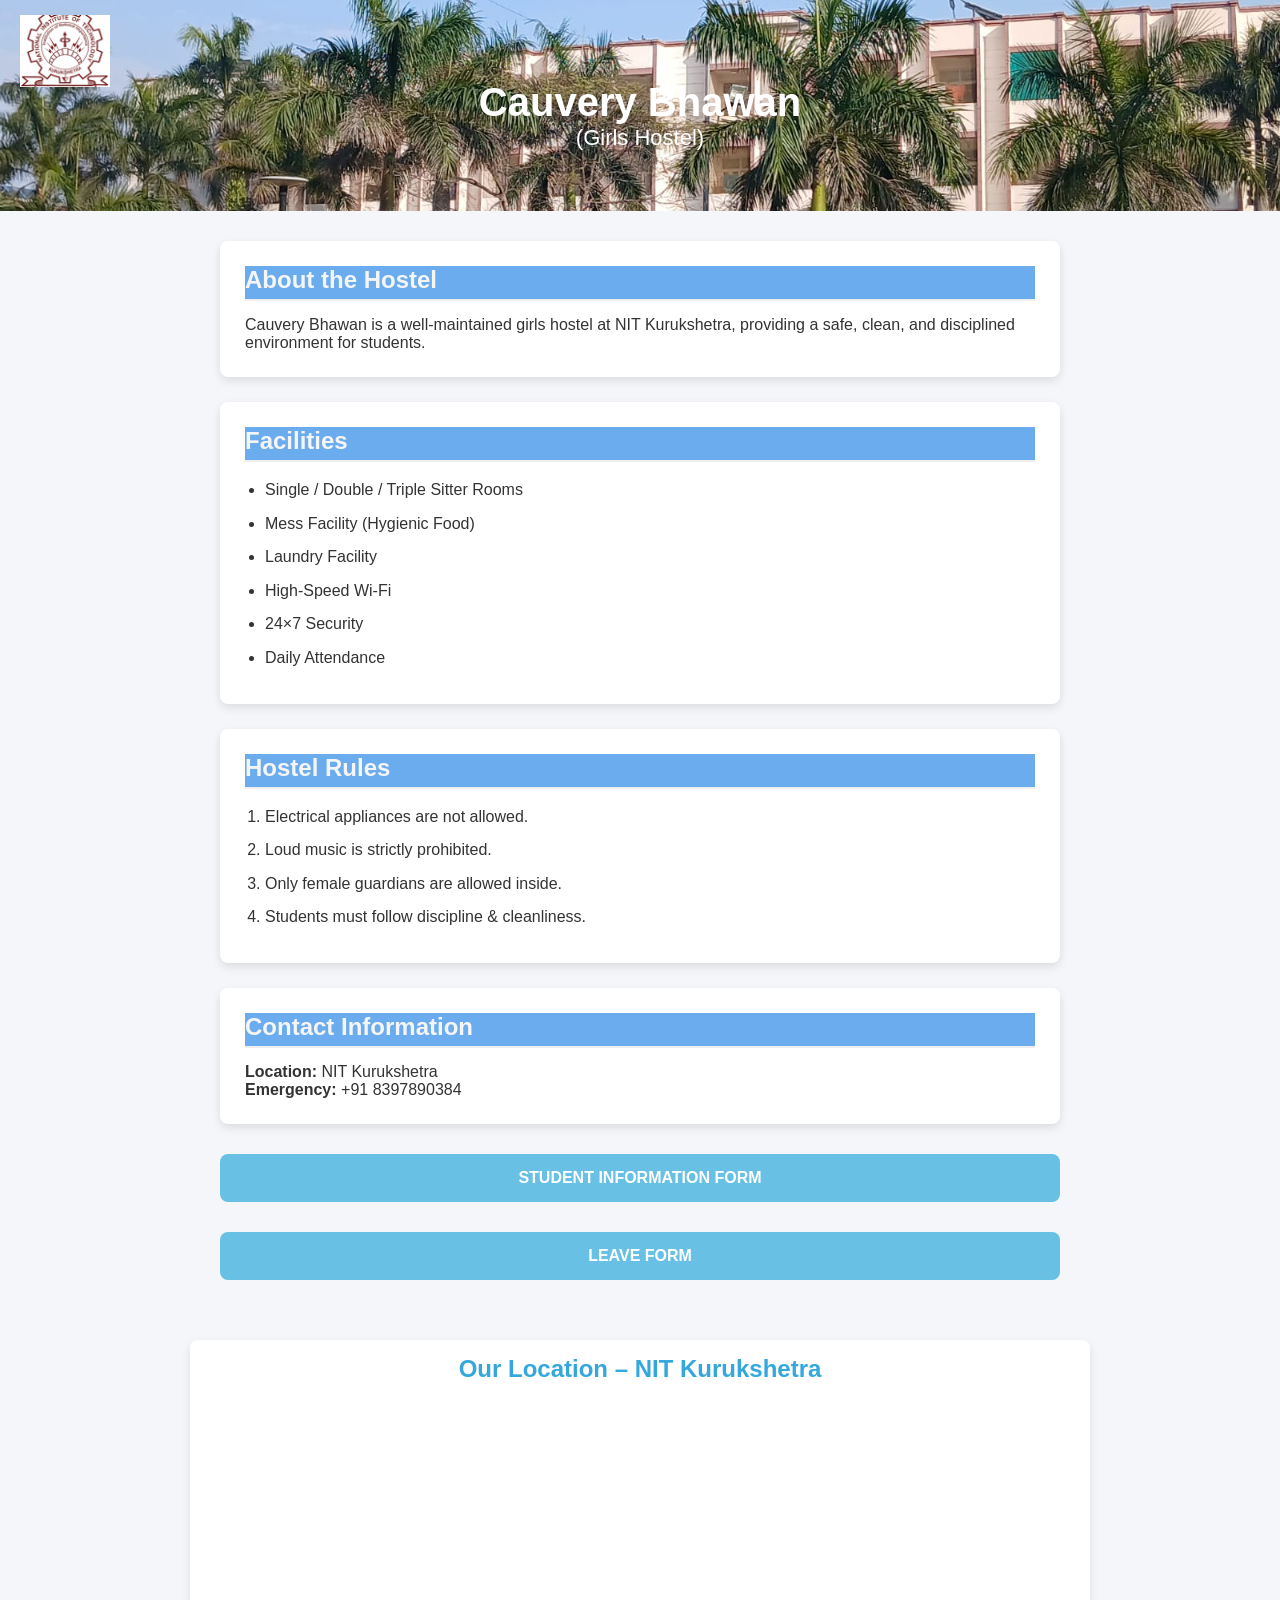
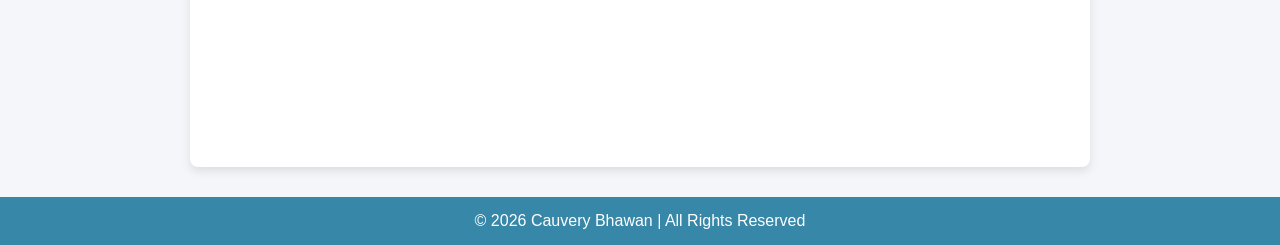
==== index.html @ 4c988143 "Rename hostel.html to index.html" ====
<!DOCTYPE html>
<html lang="en">
<head>
    <meta charset="UTF-8">
    <meta name="viewport" content="width=device-width, initial-scale=1.0">
    <title>Cauvery Bhawan</title>

    <link href="hostel.css" rel="stylesheet">
</head>

<body>

<header>
    <img src="12.png" alt="Hostel Logo">
    <h1>Cauvery Bhawan</h1>
    <h2>(Girls Hostel)</h2>
</header>

<section>

    <div class="card">
        <h2>About the Hostel</h2>
        <p>
            Cauvery Bhawan is a well-maintained girls hostel at NIT Kurukshetra,
            providing a safe, clean, and disciplined environment for students.
        </p>
    </div>

    <div class="card">
        <h2>Facilities</h2>
        <ul>
            <li>Single / Double / Triple Sitter Rooms</li>
            <li>Mess Facility (Hygienic Food)</li>
            <li>Laundry Facility</li>
            <li>High-Speed Wi-Fi</li>
            <li>24×7 Security</li>
            <li>Daily Attendance</li>
        </ul>
    </div>

    <div class="card">
        <h2>Hostel Rules</h2>
        <ol>
            <li>Electrical appliances are not allowed.</li>
            <li>Loud music is strictly prohibited.</li>
            <li>Only female guardians are allowed inside.</li>
            <li>Students must follow discipline & cleanliness.</li>
        </ol>
    </div>

    <div class="card">
        <h2>Contact Information</h2>
        <p><strong>Location:</strong> NIT Kurukshetra</p>
        <p><strong>Emergency:</strong> +91 8397890384</p>
    </div>

    <div class="ank">
        <a href="student.html">STUDENT INFORMATION FORM</a>
    </div>
     <div class="an">
        <a href="login.html">LEAVE FORM</a>
    </div>

</section>

<div class="map-container">
    <h2>Our Location – NIT Kurukshetra</h2>
    <iframe 
        src="https://www.google.com/maps?q=NIT+Kurukshetra&output=embed"
        loading="lazy">
    </iframe>
</div>

<footer>
    <p>© 2026 Cauvery Bhawan | All Rights Reserved</p>
</footer>

</body>
</html>
---- hostel.css ----
* {
            margin: 0;
            padding: 0;
            box-sizing: border-box;
            font-family: Arial, Helvetica, sans-serif;
        }

        body {
            background-color: #f4f6f9;
            color: #333;
            
        }

        /* HEADER */
        header {
            background-image: url("h2.jpeg");
            background-size: cover;
            background-position: center;
            padding: 60px 20px;
            text-align: center;
            color: white;
            position: relative;
        }

        header img {
            width: 90px;
            position: absolute;
            top: 15px;
            left: 20px;
        }

        header h1 {
            font-size: 40px;
            margin-top: 20px;
        }

        header h2 {
            font-size: 22px;
            font-weight: normal;
        }

        section {
            padding: 30px;
            max-width: 900px;
            margin: auto;
        }

        .card {
            background: white;
            padding: 25px;
            margin-bottom: 25px;
            border-radius: 8px;
            box-shadow: 0 4px 10px rgba(0,0,0,0.1);
        }

        .card h2 {
            color: #f5f5f5;
            margin-bottom: 15px;
            border-bottom: 2px solid #eee;
            padding-bottom: 5px;
            background-color: #6aacee;
        }

        ul, ol {
            margin-left: 20px;
        }

        ul li, ol li {
            margin: 8px 0;
            line-height: 1.6;
        }

        /* BUTTON */
        .ank {
            background-color: #68c1e4;
            text-align: center;
            padding: 15px;
            margin-top: 30px;
            border-radius: 8px;
        }
        .an {
            background-color: #68c1e4;
            text-align: center;
            padding: 15px;
            margin-top: 30px;
            border-radius: 8px;
        }

        .ank a {
            color: white;
            text-decoration: none;
            font-weight: bold;
            font-size: 16px;
        }
        .an a {
            color: white;
            text-decoration: none;
            font-weight: bold;
            font-size: 16px;
        }

        .ank a:hover {
            text-decoration: underline;
        }
        

        /* MAP */
        .map-container {
            max-width: 900px;
            margin: 30px auto;
            background: white;
            padding: 15px;
            border-radius: 8px;
            box-shadow: 0 4px 10px rgba(0,0,0,0.1);
        }

        .map-container h2 {
            text-align: center;
            color: #34a7dc;
            margin-bottom: 15px;
        }

        iframe {
            width: 100%;
            height: 350px;
            border: 0;
            border-radius: 8px;
        }

        footer {
            background-color: #3687a8;
            color: white;
            text-align: center;
            padding: 15px;
            margin-top: 30px;
        }
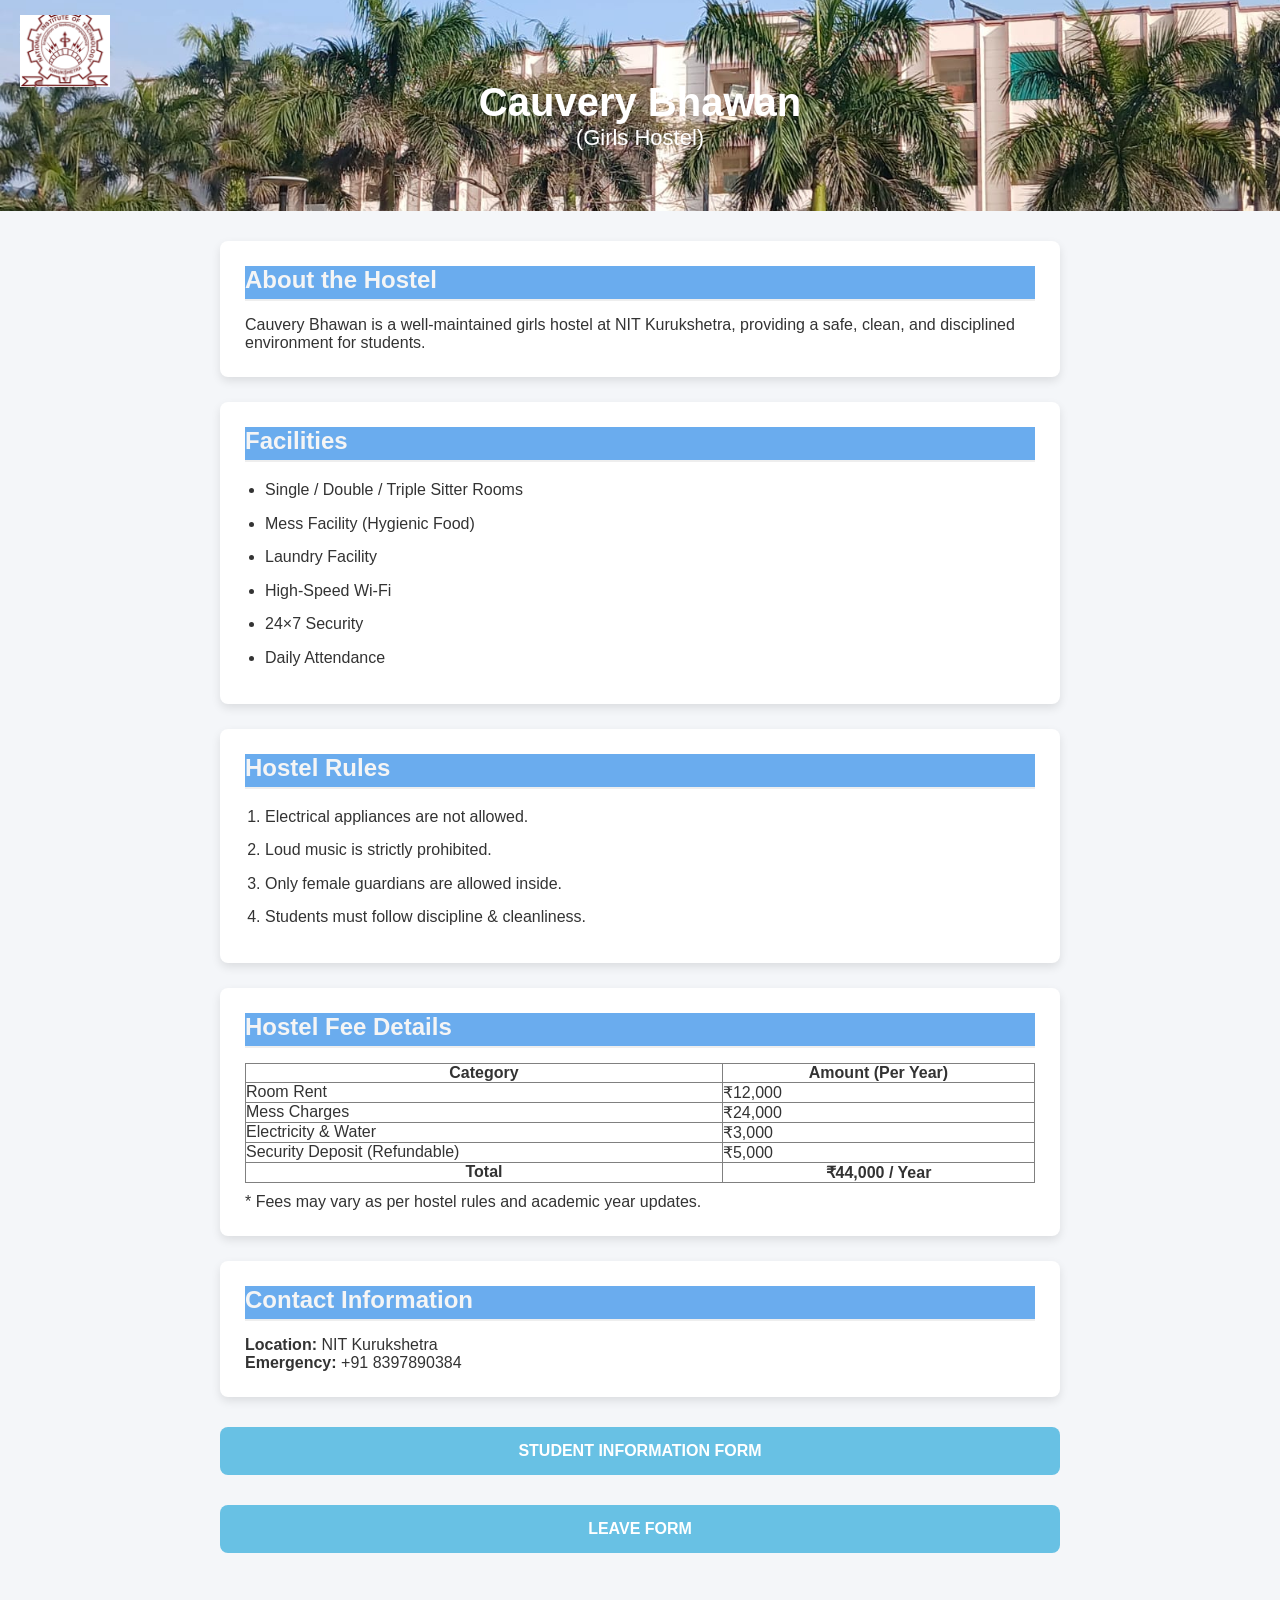
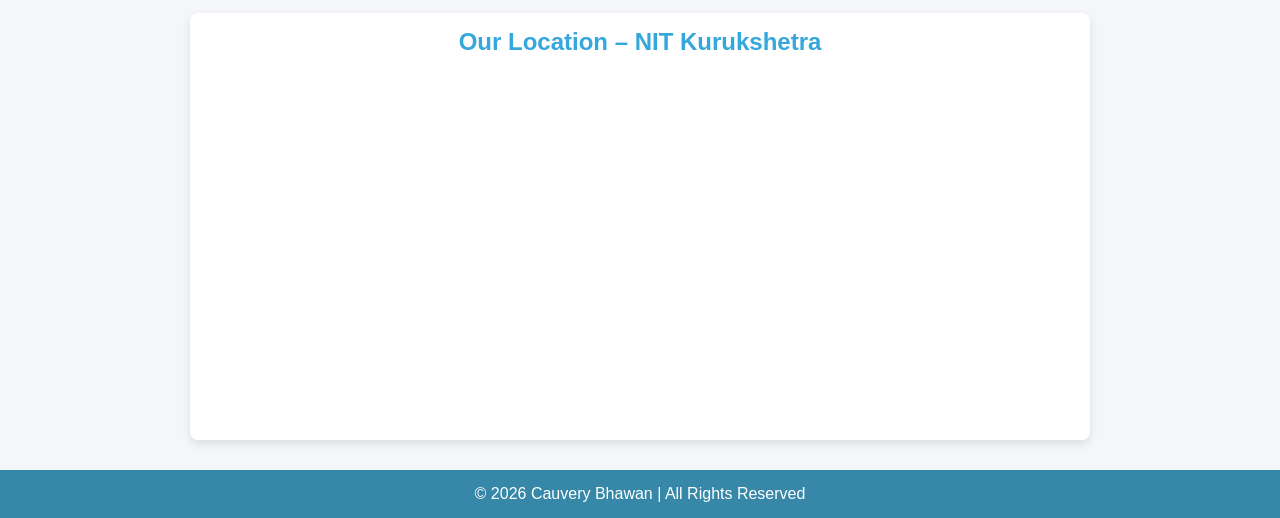
==== commit 3a0ae69c: "Update index.html" ====
--- a/index.html
+++ b/index.html
@@ -47,6 +47,40 @@
             <li>Students must follow discipline & cleanliness.</li>
         </ol>
     </div>
+    <div class="card">
+    <h2>Hostel Fee Details</h2>
+
+    <table border="1" cellpadding="8" cellspacing="0" style="width:100%; border-collapse: collapse;">
+        <tr>
+            <th>Category</th>
+            <th>Amount (Per Year)</th>
+        </tr>
+        <tr>
+            <td>Room Rent</td>
+            <td>₹12,000</td>
+        </tr>
+        <tr>
+            <td>Mess Charges</td>
+            <td>₹24,000</td>
+        </tr>
+        <tr>
+            <td>Electricity & Water</td>
+            <td>₹3,000</td>
+        </tr>
+        <tr>
+            <td>Security Deposit (Refundable)</td>
+            <td>₹5,000</td>
+        </tr>
+        <tr>
+            <th>Total</th>
+            <th>₹44,000 / Year</th>
+        </tr>
+    </table>
+
+    <p style="margin-top:10px;">
+        * Fees may vary as per hostel rules and academic year updates.
+    </p>
+</div>
 
     <div class="card">
         <h2>Contact Information</h2>
